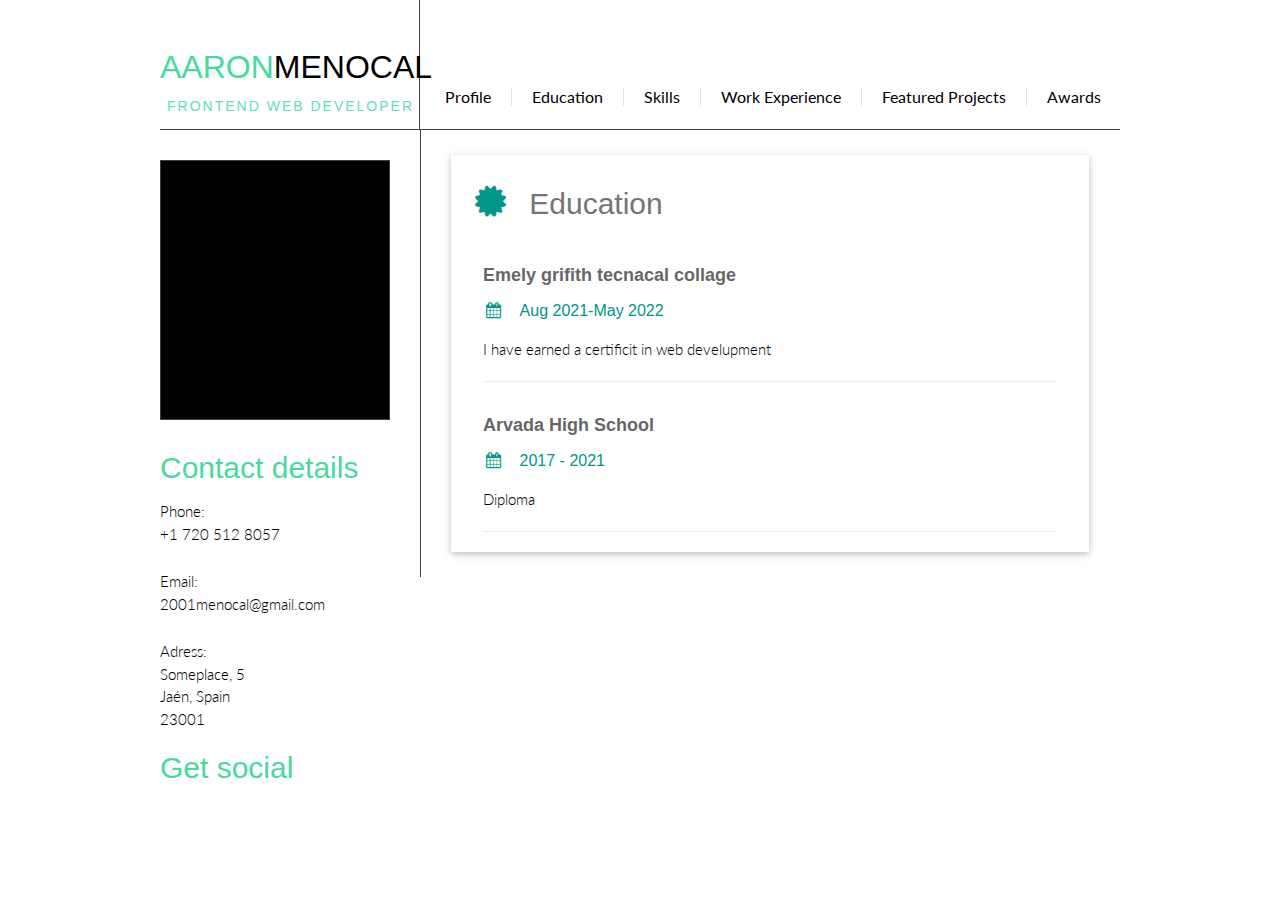
==== education.html @ 6f2086e7 "add" ====
<!DOCTYPE html>
<html lang="en">
<head>
    <meta charset="UTF-8">
    <meta http-equiv="X-UA-Compatible" content="IE=edge">
    <meta name="viewport" content="width=device-width, initial-scale=1.0">
    <link rel="stylesheet" href="e.css">
    <link href='https://fonts.googleapis.com/css?family=Lato:300,300italic,400,400italic' rel='stylesheet' type='text/css'>
    <meta name="viewport" content="width=device-width, initial-scale=1">
<link rel="stylesheet" href="https://www.w3schools.com/w3css/4/w3.css">
<link rel='stylesheet' href='https://fonts.googleapis.com/css?family=Roboto'>
<link rel="stylesheet" href="https://cdnjs.cloudflare.com/ajax/libs/font-awesome/4.7.0/css/font-awesome.min.css">
    <title>Document</title>
</head>
<body>
    <div id="main_container">
        <!-- HEADER -->
        <div id="header">
          <!-- LOGOTYPE/NAME -->
          <div class="header_logotype_container">
            <h1 class="logotype_name">Aaron<span class="purple">Menocal</span></h1>
            <h2 class="logotype_occupation">Frontend Web Developer</h2>
          </div>
          <div class="header_menu_container">
            <ul class="download_print_buttons horizontal_list">
              <!-- <li><a href="#"><span class="icon entypo-download"></span>Download CV</a></li>
              <li><a href="#"><span class="icon entypo-print"></span>Print CV</a></li> -->
            </ul>
            <div class="clear"></div>
            <ul class="header_menu horizontal_list">
              <li><a class="no_border purple" href="index.html">Profile</a></li>
              <li><a href="education.html">Education</a></li>
              <li><a href="skills.html">Skills</a></li>
              <li><a href="workexp.html">Work Experience</a></li>
              <li><a href="#">Featured Projects</a></li>
              <li><a href="#">Awards</a></li>
            </ul>
          </div>
        </div>
        <!-- LEFT COL -->
        <div id="left_col">
          <div class="profile_frame">
            <div class="profile_picture"></div>
            <!-- <img src="images/javier_latorre.jpg" alt="profile picture"> -->
          </div>
          <div class="contact_details_content">
            <h2>Contact details</h2>
            <p class="purple">Phone:</p>
            <p>+1 720 512 8057</p>
            <p class="purple">Email:</p>
            <p>2001menocal@gmail.com</p>
            <p class="purple">Adress:</p>
            <p>Someplace, 5</p>
            <p>Jaén, Spain</p>
            <p>23001</p>
          </div>
          <div class="get_social_content">
            <h2>Get social</h2>
            <ul class="social_icons horizontal_list">
              <li><a class="facebook" href="https://www.facebook.com/profile.php?viewas=100000686899395&id=100073383754857"><span class="entypo-facebook-circled"></span><span class="invisible">Facebook</span></a></li>
              <li><a class="twitter" href="https://twitter.com/jlalovi"><span class="entypo-twitter-circled"></span><span class="invisible">Twitter</span></a></li>
              <li><a class="linkedin" href="https://www.linkedin.com/in/jlalovi/en"><span class="entypo-linkedin-circled"></span><span class="invisible">LinkedIn</span></a></li>
            </ul>
          </div>
        </div>
        <div id="content_container">				
            <div class="block">
              <div class="w3-container w3-card w3-white">
                <h2 class="w3-text-grey w3-padding-16"><i class="fa fa-certificate fa-fw w3-margin-right w3-xxlarge w3-text-teal"></i>Education</h2>
                <div class="w3-container">
                  <h5 class="w3-opacity"><b>Emely grifith tecnacal collage</b></h5>
                  <h6 class="w3-text-teal"><i class="fa fa-calendar fa-fw w3-margin-right"></i>Aug 2021-May 2022</h6>
                  <p>I have earned a certificit in web develupment</p>
                  <hr>
                </div>
                <div class="w3-container">
                  <h5 class="w3-opacity"><b>Arvada High School</b></h5>
                  <h6 class="w3-text-teal"><i class="fa fa-calendar fa-fw w3-margin-right"></i>2017 - 2021</h6>
                  <p>Diploma</p>
                  <hr>
                </div>
               </blockquote>
          </div>
</body>
</html>
---- e.css ----
@import url(https://weloveiconfonts.com/api/?family=entypo|fontawesome);
/* entypo */
[class*="entypo-"]:before {
  font-family: 'entypo', sans-serif;
}
/* fontawesome */
[class*="fontawesome-"]:before {
  font-family: 'FontAwesome', sans-serif;
}

/* Utils */

.clear {
	clear: both;
}
.purple {
	color: black;
}

.block {
	margin: 25px 30px;
}
	.block h1 {
		margin-left: -5px;
		font-weight: 200;
	}

.last.block {
	margin-bottom: 110px;
}

.horizontal_list {
	margin: 0;
	padding: 0;
	list-style-type: none;
}
	.horizontal_list li {
		float: left;
	}
	.horizontal_list li:before {
		content: none;
	}
	.horizontal_list li { 
		padding-left: 0; 
		text-indent: 0;
	}

.horizontal_line{
	margin: 34px 0 0 30px;
	height: 26px;
	position: relative;	
}
	.line_left,
	.line_right{
		border-top: 1px solid #434247;
		width: 305px;
		margin-top: 13px;
	}
	.line_left{
		float: left;
	}
	.line_right {
		float: right;
	}
	.left_circle, 
	.central_circle, 
	.right_circle {
		background: rgb(69,68,73);
		background: rgba(255,255,255, 0.15);
		position: absolute;
		border-radius: 50px;
	}
	.left_circle, 
	.right_circle {
		width: 13px;
		height: 13px;
		top: 7px;
	}
	.left_circle{
		left: 314px;
	}
	.central_circle{
		width: 26px;
		height: 26px;		
		top: 0px;
		left: 322px;
	}
	.right_circle{
		left: 343px;
	}
	
/* Main tags */

body {
	background: url(https://www.toptal.com/designers/subtlepatterns/patterns/dark_wall.png) repeat;
	margin: 0;
}

h1,h2,h3, h4 {
	font-family: 'Lato', Helvetica, sans-serif;
	font-weight: 300;
	color: #48DA9B;
}
	h1 {
		font-size: 48px;
		font-weight: 300;
		margin: 20px 0;
	}
	h2 {
		font-size: 28px;
		margin: 32px 0 24px;
	}
	h3 {
		font-size: 24px;
	}
	h4 {
		font-size: 18px;
		font-weight: 400;
	}

blockquote {
	font-style: italic;
	margin: 25px 0;
	padding-left: 20px;
	border-left: 2px solid black;
}
	
blockquote, p , a, li {
	font-family: 'Lato', Helvetica, sans-serif;
	font-weight: 300;
	font-size: 15px;
	color: black;
}

a:focus { 
    outline: none;
}

ul {
    list-style: none;
    padding:0;
    margin:0;
}
	li { 
		padding-left: 1em; 
		text-indent: -.7em;
	}
	li:before {
		content: "• ";
		color: #837c9a;
		font-size: 20px;
		padding-right: 8px;
	}

/* Containers size */

#main_container {
	width: 960px;
	margin: 0 auto;
}
	#header {
		height: 130px;
		border-bottom: 1px solid #403F44;
	}
		.header_logotype_container {
			width: 260px;
			height: 130px;
			border-right: 1px solid #403F44;
			float: left;
		}
		.header_menu_container {
			height: 130px;
			width: 699px;
			float: left;
		}
			.header_menu_container a {
				font-family: 'Lato', Helvetica, sans-serif;
			}
	#left_col {
		width: 260px;
		float: left;
	}
	#content_container {
		width: 699px;
		border-left: 1px solid #403F44;
		float: left;
	}
	#footer {
		width: 960px;
		height: 60px;
		border-top: 1px solid #403F44;
		display: inline-block;
	}

/* HEADER */

.logotype_name{
	text-transform: uppercase;
	font-size: 32px;
	margin: 43px 0 0;
}
.logotype_occupation{
	text-transform: uppercase;
	margin-top: 5px;
	color: #5ce2af;
	font-size: 14px;
	letter-spacing: 2px;
	padding-left: 7px;
}

.download_print_buttons {
	width: 225px;
	height: 45px;
	float: right;
}
	.download_print_buttons a {
		text-decoration: none;
		font-size: 12px;
		font-family: 'Lato', Helvetica, sans-serif;
		font-style: italic;
		line-height: 45px;
		padding: 16px 17px;
		background: #353638;
	}
		.download_print_buttons a:hover {
			background: #020609;
		}
		.download_print_buttons .icon {
			color: #02070a;
			padding-right: 6px;
			font-style: normal;
			font-size: 18px;
		}
		.icon-angle-double-right {
			position: relative;
			top: 2px;
		}
			.download_print_buttons a:hover .icon {
				color: #e4e3e8;
			}
			
.header_menu {
	width: 699px;
	margin-top: 40px;
	margin-left: 5px;
}
	.header_menu a{
		text-decoration: none;
		padding: 0 20px;
		border-left: 1px solid #e4e3e8;
		font-size: 16px;
		font-weight: 400;
	}
	.header_menu a.no_border{
		border-left: none;
	}
		.header_menu a:hover {
			color: #837c9a;
		}
		
/* LEFT NAV */

#left_nav h2 {
	margin: 0;
	font-size: 24px;
}

.profile_frame{
	width: 230px;
	height: 260px;
	background: black;
	border: 1px solid #403F44;
	margin-top: 30px;
}
	.profile_picture{
		width: 210px;
		height: 240px;
		margin:10px;
		background: url(//s3-us-west-2.amazonaws.com/s.cdpn.io/86033/profile/profile-512_3.jpg) 100% /210px no-repeat;
	}

.hello_content,
.contact_details_content {
	margin-top: 25px;
}

.hello_content{
	width: 230px;
}
.contact_details_content h2 + p.purple{
	margin-top: 10px;
}
.contact_details_content p{
	margin: 0;
}
.contact_details_content p.purple{
	margin-top: 25px;
}

.send_message_button,
.special_button {
	margin-top: 25px;
	display: block;
	background: #48DA9B;
	width: 230px;
	height: 50px;
	position: relative;
	z-index: 1;
}
	.cut1:after {
		content: "";
		position: absolute;
		bottom: -19px;
		left: -20px;
		width: 30px;
		height: 30px;
		z-index: 9;
		background: url(https://www.toptal.com/designers/subtlepatterns/patterns/dark_wall.png) repeat;
    transform: rotate(45deg);
	}
	.cut2:before {
	    content: "";
	    position: absolute;
	    top: -19px;
	    right: -20px;
	    width: 30px;
	    height: 30px;
	    z-index: 9;
	    background: url(https://www.toptal.com/designers/subtlepatterns/patterns/dark_wall.png) repeat;
      transform: rotate(45deg);
	}
	.content {
	    text-align: center;		
	    color: #04080b;
	    width: 100%;
	    height: 40px;
	    position: absolute;
	    z-index: 2;
	    font: 18px 'Lato', Arial, sans-serif;
	    margin: 0;
	    padding: 16px 0 0;
        top: -4px;
        bottom: 10px;
	    border-top: 1px solid #403F44;
	    border-bottom: 1px solid #403F44;
	}
	.send_message_button:hover,
	.special_button:hover {
		background: #29C782;
	}

.get_social_content {
	margin-top: 15px;
}
  .get_social_content h2{
    margin-bottom: 8px;
  }
	.social_icons {
		margin-left: -8px;
	}
	.social_icons a {
		font-size: 35px;
		text-decoration: none;
		color: #000507;
		padding: 0;
		padding: 0 5px;
	}
		.social_icons a span.invisible {
			display:none;
		}
		.social_icons .facebook:hover{
			background: #3b5998;
			color: #dfe3ee;
			border-top-right-radius: 50px;
			border-bottom-left-radius: 50px;
		}
		.social_icons .twitter:hover{
			background: #00B0ED;
			color: #fff;
			border-top-left-radius: 50px;
			border-bottom-right-radius: 50px;
		}
		.social_icons .linkedin:hover{
			background: #007bb6;
			color: #fff;
			border-top-right-radius: 50px;
			border-bottom-left-radius: 50px;
		}

.footer_name {
	font-style: italic;
	margin-top: 20px;
}

/* Profile Content */

.profile_quote {
	position: relative;
	/* margin-left: 5px; */
}
	.profile_quote p {
		font-size: 17px;
		width: 455px;
	}
	.profile_quote  .entypo-quote {
		color: #3d3a41;
		font-size: 80px;
    font-style: normal;
		position: absolute;
		top: -20px;
		right: 70px;
		cursor: default;
	}

.philosophy_content {
	margin-top: 20px;
}
	.philosophy_content p {
		margin: 0;
		width: 370px;
		float: left;
	}
	.philosophy_content ul {
		float: left;
		padding-left: 40px;
	}
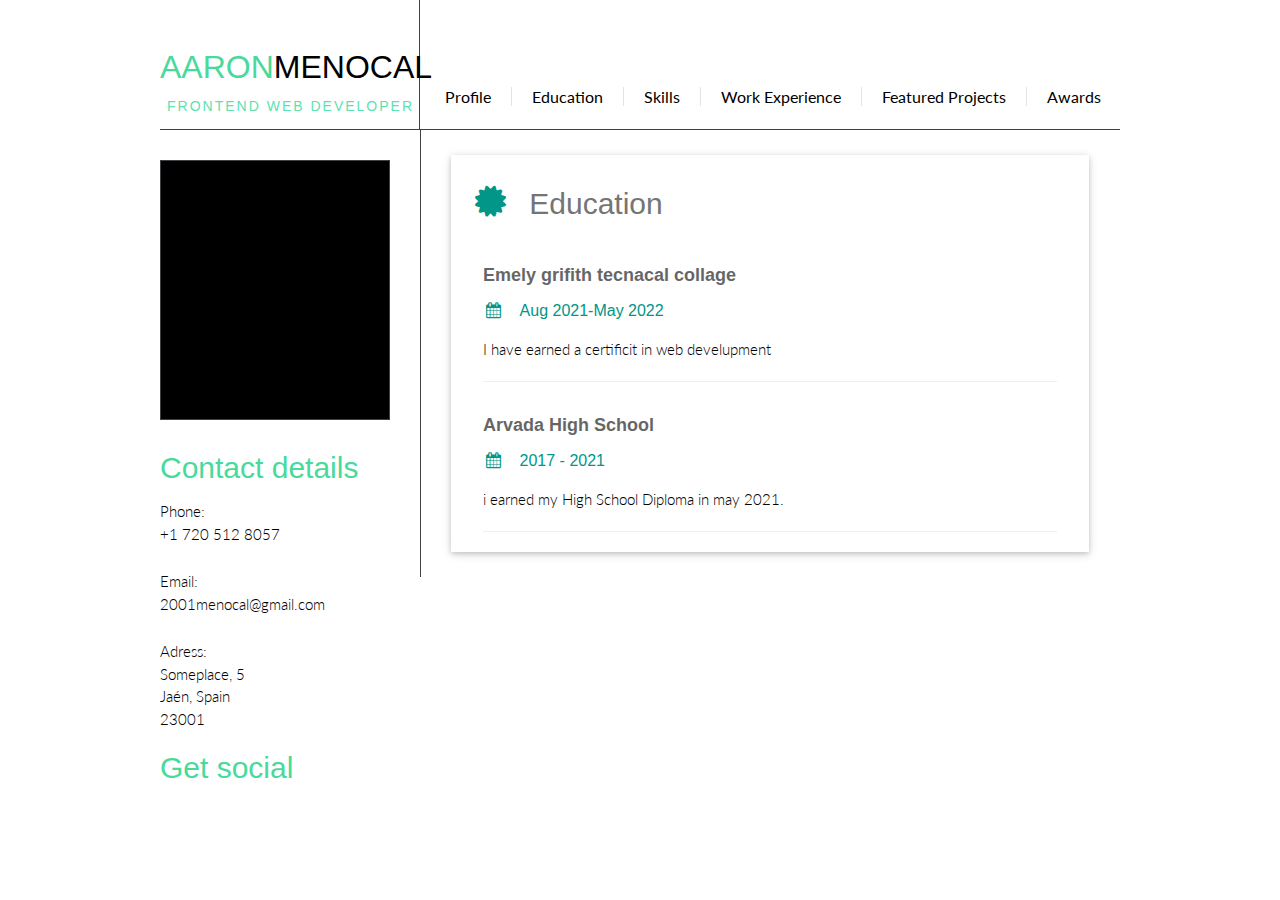
==== commit 42a8328d: "add" ====
--- a/education.html
+++ b/education.html
@@ -76,7 +76,7 @@
                 <div class="w3-container">
                   <h5 class="w3-opacity"><b>Arvada High School</b></h5>
                   <h6 class="w3-text-teal"><i class="fa fa-calendar fa-fw w3-margin-right"></i>2017 - 2021</h6>
-                  <p>Diploma</p>
+                  <p>i earned my High School Diploma in may 2021.</p>
                   <hr>
                 </div>
                </blockquote>
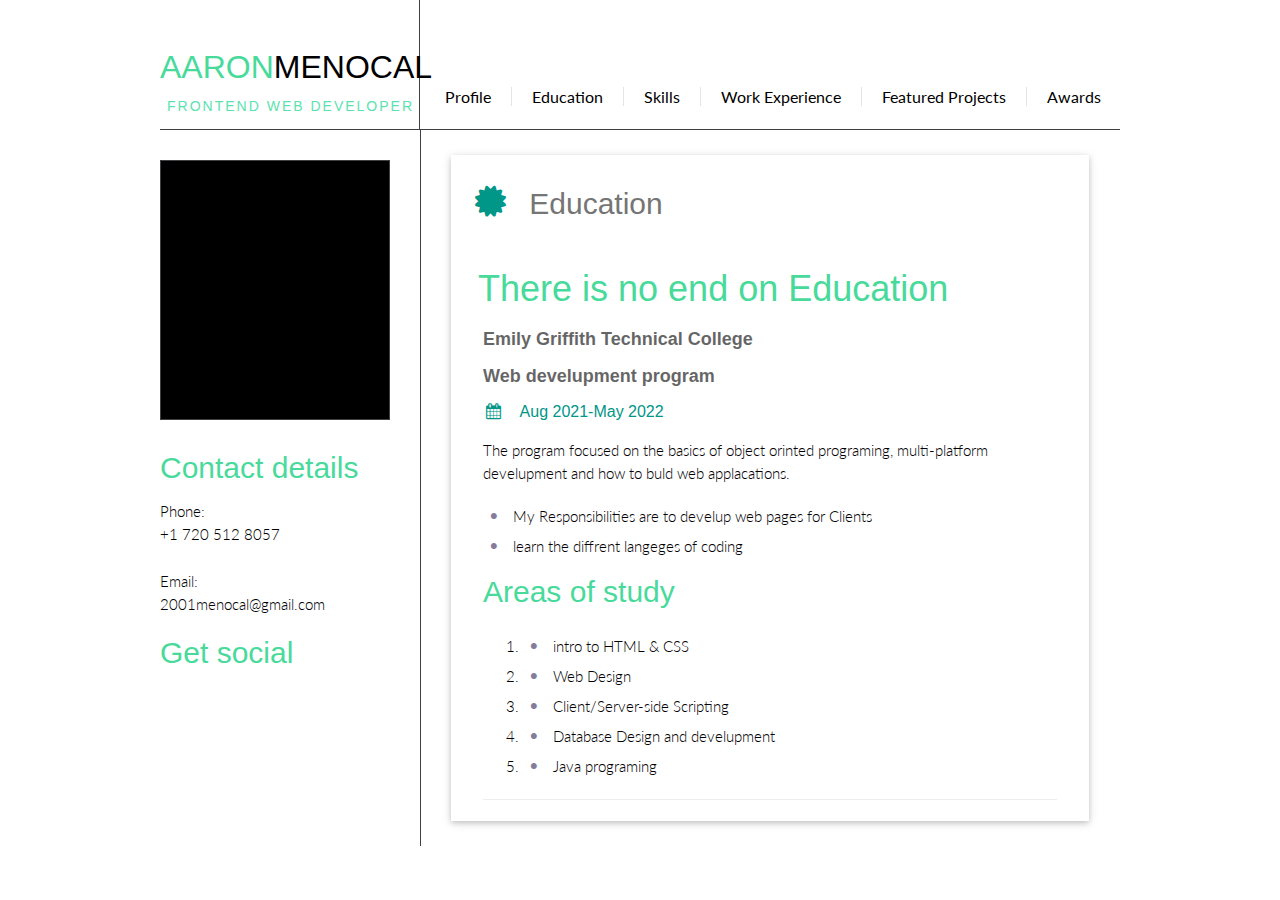
==== commit 97b54818: "add" ====
--- a/education.html
+++ b/education.html
@@ -49,10 +49,6 @@
             <p>+1 720 512 8057</p>
             <p class="purple">Email:</p>
             <p>2001menocal@gmail.com</p>
-            <p class="purple">Adress:</p>
-            <p>Someplace, 5</p>
-            <p>Jaén, Spain</p>
-            <p>23001</p>
           </div>
           <div class="get_social_content">
             <h2>Get social</h2>
@@ -68,17 +64,32 @@
               <div class="w3-container w3-card w3-white">
                 <h2 class="w3-text-grey w3-padding-16"><i class="fa fa-certificate fa-fw w3-margin-right w3-xxlarge w3-text-teal"></i>Education</h2>
                 <div class="w3-container">
-                  <h5 class="w3-opacity"><b>Emely grifith tecnacal collage</b></h5>
+                  <h1>There is no end on Education</h1>
+                  <h5 class="w3-opacity"><b>Emily Griffith Technical College</b></h5>
+                  <h5 class="w3-opacity"><b>Web develupment program</b></h5>
                   <h6 class="w3-text-teal"><i class="fa fa-calendar fa-fw w3-margin-right"></i>Aug 2021-May 2022</h6>
-                  <p>I have earned a certificit in web develupment</p>
+                  <p>The program focused on the basics of object orinted programing, multi-platform develupment and how to buld web applacations.</p>
+                  
+                  <ul>
+                    <li>My Responsibilities are to develup web pages for Clients</li>
+                    <li>learn the diffrent langeges of coding</li>
+                  </ul>
+                  <h2>Areas of study</h2>
+                  <ol>
+                    <li>intro to HTML & CSS</li>
+                    <li>Web Design</li>
+                    <li>Client/Server-side Scripting</li>
+                    <li>Database Design and develupment</li>
+                    <li>Java programing</li>
+                  </ol>
                   <hr>
                 </div>
-                <div class="w3-container">
+                <!-- <div class="w3-container">
                   <h5 class="w3-opacity"><b>Arvada High School</b></h5>
                   <h6 class="w3-text-teal"><i class="fa fa-calendar fa-fw w3-margin-right"></i>2017 - 2021</h6>
                   <p>i earned my High School Diploma in may 2021.</p>
                   <hr>
-                </div>
+                </div> -->
                </blockquote>
           </div>
 </body>
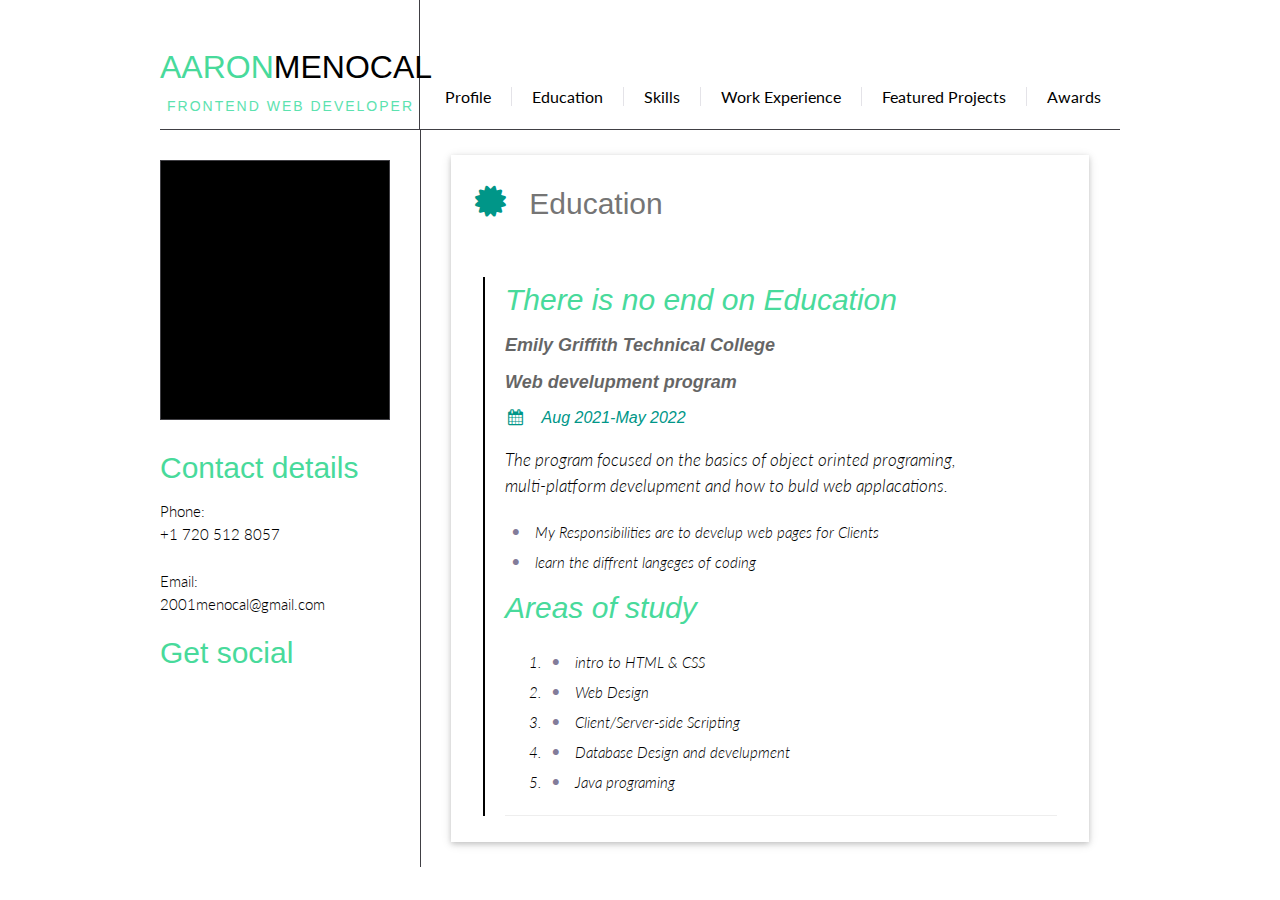
==== commit 9583397a: "add" ====
--- a/education.html
+++ b/education.html
@@ -64,7 +64,9 @@
               <div class="w3-container w3-card w3-white">
                 <h2 class="w3-text-grey w3-padding-16"><i class="fa fa-certificate fa-fw w3-margin-right w3-xxlarge w3-text-teal"></i>Education</h2>
                 <div class="w3-container">
-                  <h1>There is no end on Education</h1>
+                  <blockquote class="profile_quote">
+                    <h2>There is no end on Education</h2>
+                    <span class="entypo-quote"></span>
                   <h5 class="w3-opacity"><b>Emily Griffith Technical College</b></h5>
                   <h5 class="w3-opacity"><b>Web develupment program</b></h5>
                   <h6 class="w3-text-teal"><i class="fa fa-calendar fa-fw w3-margin-right"></i>Aug 2021-May 2022</h6>
